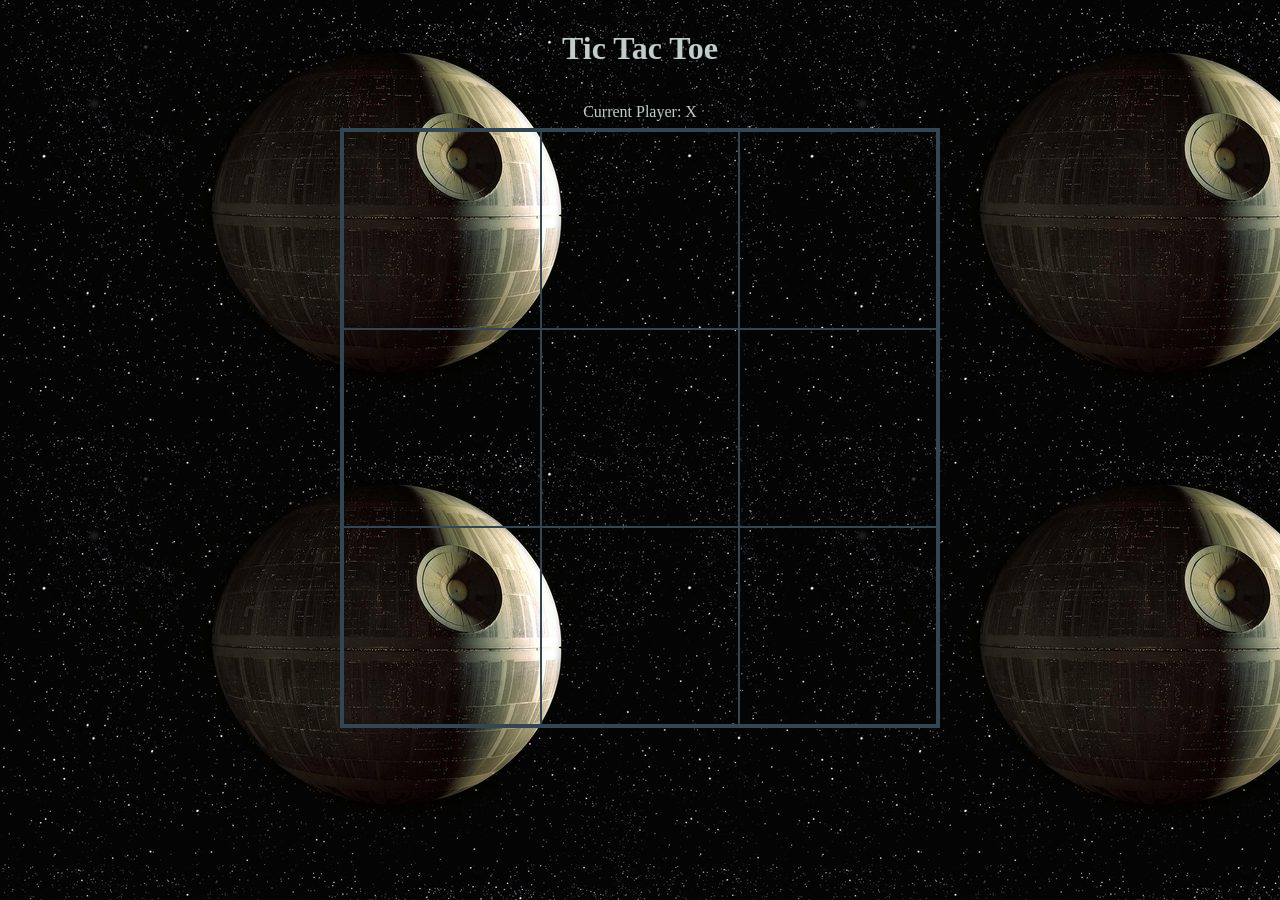
==== tic-tac-toe.html @ cb69ffd9 "work in progress" ====
<!DOCTYPE html>
<html>
<head>
  <meta charset="utf-8">
  <meta http-equiv="X-UA-Compatible" content="IE=edge">
  <title>JavaScript Tic Tac Toe</title>
  <link rel="stylesheet" href="tic-tac-toe.css">
</head>
<body id="body">

  <h1>Tic Tac Toe</h1>

  <p id="dashgrid"></p>

  <div id="grid" class="grid">

  </div>

  <script src="tic-tac-toe.js"></script>
</body>
</html>
---- tic-tac-toe.css ----
/*  Base styles */
* {
  padding: 0;
  margin: 0;
  border: 0;
  line-height: 0;
  box-sizing: border-box;
}

body {
  padding-top: 1em;
  background: #668B8B;
  background-image: url('img/death-star.png');
}

h1, p {
  text-align: center;
}

h1 {
  margin-bottom: 2em;
  margin-top: 1em;
  line-height: 0;
  color: 	#C1CDCD;
}

a {
  text-decoration: none;
  color: 	#C1CDCD;
}

#dashgrid {
  color: 	#C1CDCD;
}
/* grid styles */

.grid {
  margin: 1em auto;
  width: 600px;
  height: 600px;
  border: 3px solid #324654;
}

.grid div {
  display: inline-block;
  width: 198px;
  height: 198px;
  border: 1px solid #324654;
  float: left;
}

.grid .blank {
  cursor: pointer;
}

.grid .x,
.grid .o {
  font-size: 80px;
  line-height: 80px;
  text-align: center;
  vertical-align: middle;
  float: left;
  padding: 50px 0 0 0;
  background-size: 160px 160px;
  background-position: center center;
  background-repeat: no-repeat;
}

.grid .x {
  background-image: url("img/x.png");
}

.grid .o {
  background-image: url("img/o.png");
}

.game-over {
  color: #324654;
  font-size: 2em;
  display: block;
  padding-top: 200px;
  margin-bottom: 1em;
}

.reload {
  display: block;
  font-size: 1.2em;
  text-align: center;
  color: #6EA223;
}
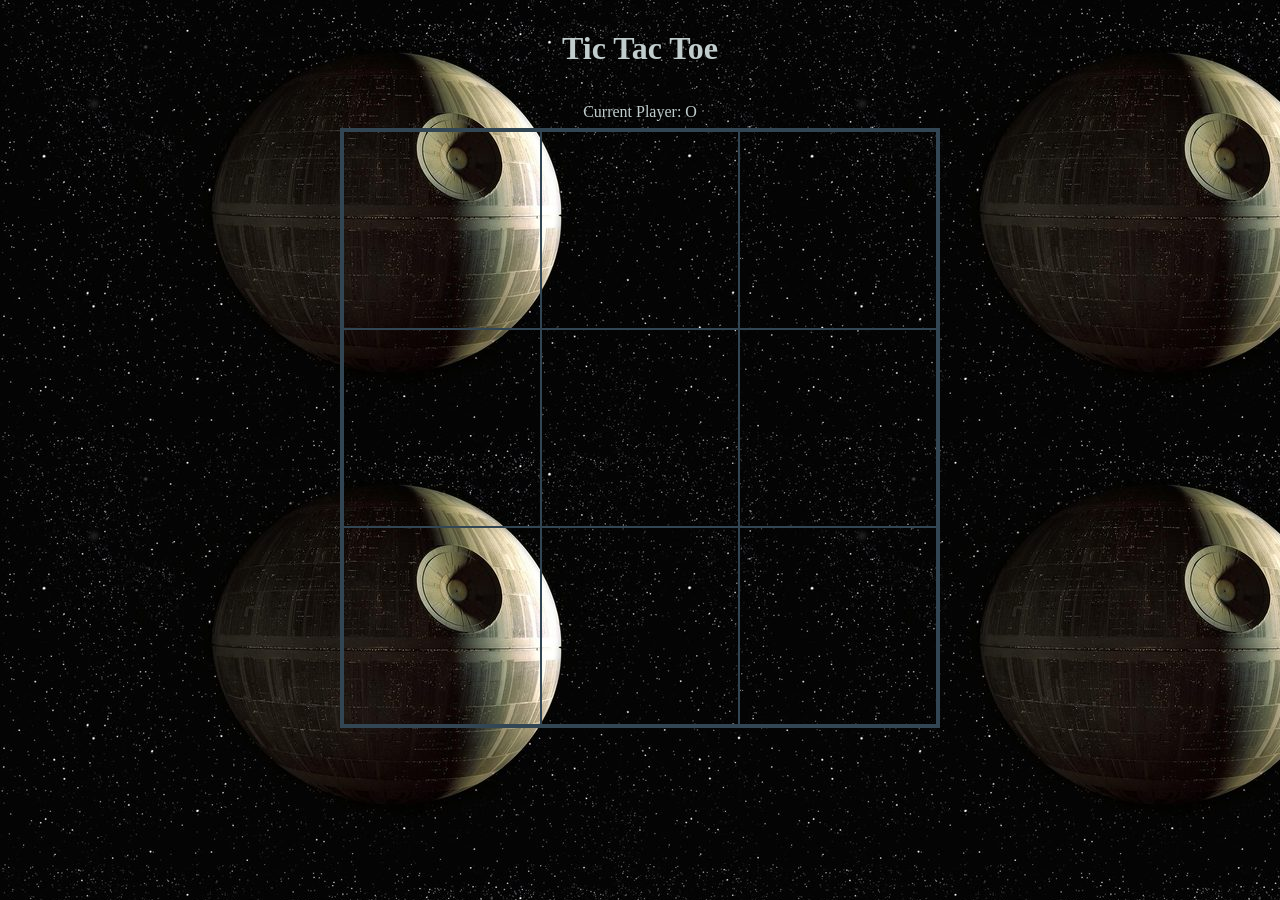
==== commit 264034fa: "code clean up no1" ====
--- a/tic-tac-toe.html
+++ b/tic-tac-toe.html
@@ -10,11 +10,9 @@
 
   <h1>Tic Tac Toe</h1>
 
-  <p id="dashgrid"></p>
+  <p id="dashboard"></p>
 
-  <div id="grid" class="grid">
-
-  </div>
+  <div id="grid" class="grid"></div>
 
   <script src="tic-tac-toe.js"></script>
 </body>
--- a/tic-tac-toe.css
+++ b/tic-tac-toe.css
@@ -1,4 +1,3 @@
-/*  Base styles */
 * {
   padding: 0;
   margin: 0;
@@ -29,10 +28,9 @@
   color: 	#C1CDCD;
 }
 
-#dashgrid {
+#dashboard {
   color: 	#C1CDCD;
 }
-/* grid styles */
 
 .grid {
   margin: 1em auto;
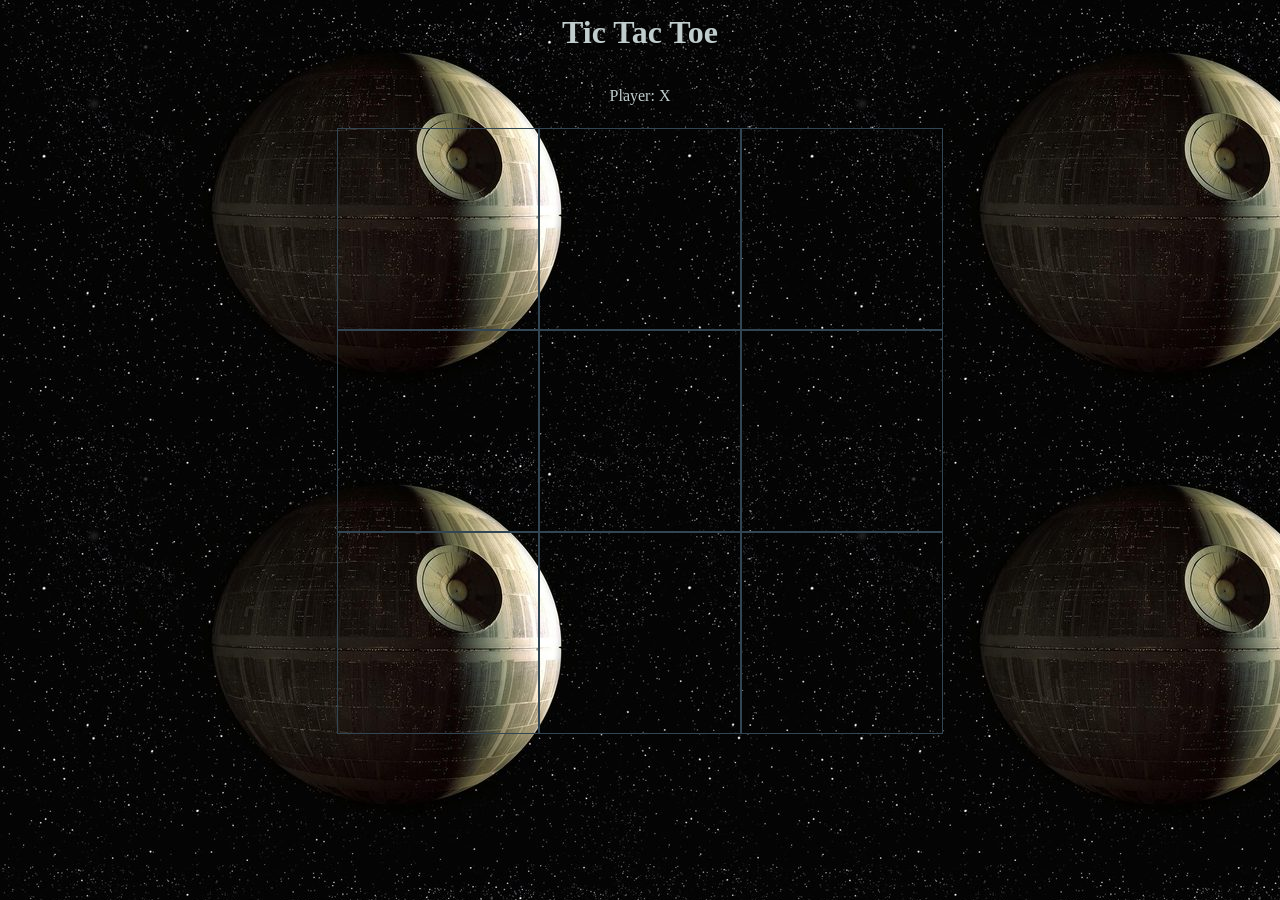
==== commit 4f850ff1: "add favicon" ====
--- a/tic-tac-toe.html
+++ b/tic-tac-toe.html
@@ -5,6 +5,7 @@
   <meta http-equiv="X-UA-Compatible" content="IE=edge">
   <title>JavaScript Tic Tac Toe</title>
   <link rel="stylesheet" href="tic-tac-toe.css">
+  <link rel="shortcut icon" href="favicon.ico" id="favicon" />
 </head>
 <body id="body">
 
--- a/tic-tac-toe.css
+++ b/tic-tac-toe.css
@@ -3,64 +3,37 @@
   margin: 0;
   border: 0;
   line-height: 0;
-  box-sizing: border-box;
+  text-align: center;
+  color: 	#C1CDCD;
 }
 
 body {
-  padding-top: 1em;
-  background: #668B8B;
   background-image: url('img/death-star.png');
 }
 
 h1, p {
-  text-align: center;
-}
-
-h1 {
   margin-bottom: 2em;
   margin-top: 1em;
-  line-height: 0;
-  color: 	#C1CDCD;
-}
-
-a {
-  text-decoration: none;
-  color: 	#C1CDCD;
-}
-
-#dashboard {
-  color: 	#C1CDCD;
 }
 
 .grid {
   margin: 1em auto;
-  width: 600px;
-  height: 600px;
-  border: 3px solid #324654;
+  width: 606px;
+  height: 606px;
+  /*200px for each div plus border;*/
 }
 
 .grid div {
   display: inline-block;
-  width: 198px;
-  height: 198px;
+  width: 200px;
+  height: 200px;
   border: 1px solid #324654;
-  float: left;
-}
-
-.grid .blank {
-  cursor: pointer;
 }
 
 .grid .x,
 .grid .o {
-  font-size: 80px;
-  line-height: 80px;
-  text-align: center;
-  vertical-align: middle;
-  float: left;
-  padding: 50px 0 0 0;
   background-size: 160px 160px;
-  background-position: center center;
+  background-position: center;
   background-repeat: no-repeat;
 }
 
@@ -75,7 +48,6 @@
 .game-over {
   color: #324654;
   font-size: 2em;
-  display: block;
   padding-top: 200px;
   margin-bottom: 1em;
 }
@@ -83,6 +55,5 @@
 .reload {
   display: block;
   font-size: 1.2em;
-  text-align: center;
-  color: #6EA223;
+  color: #ff0000;
 }
